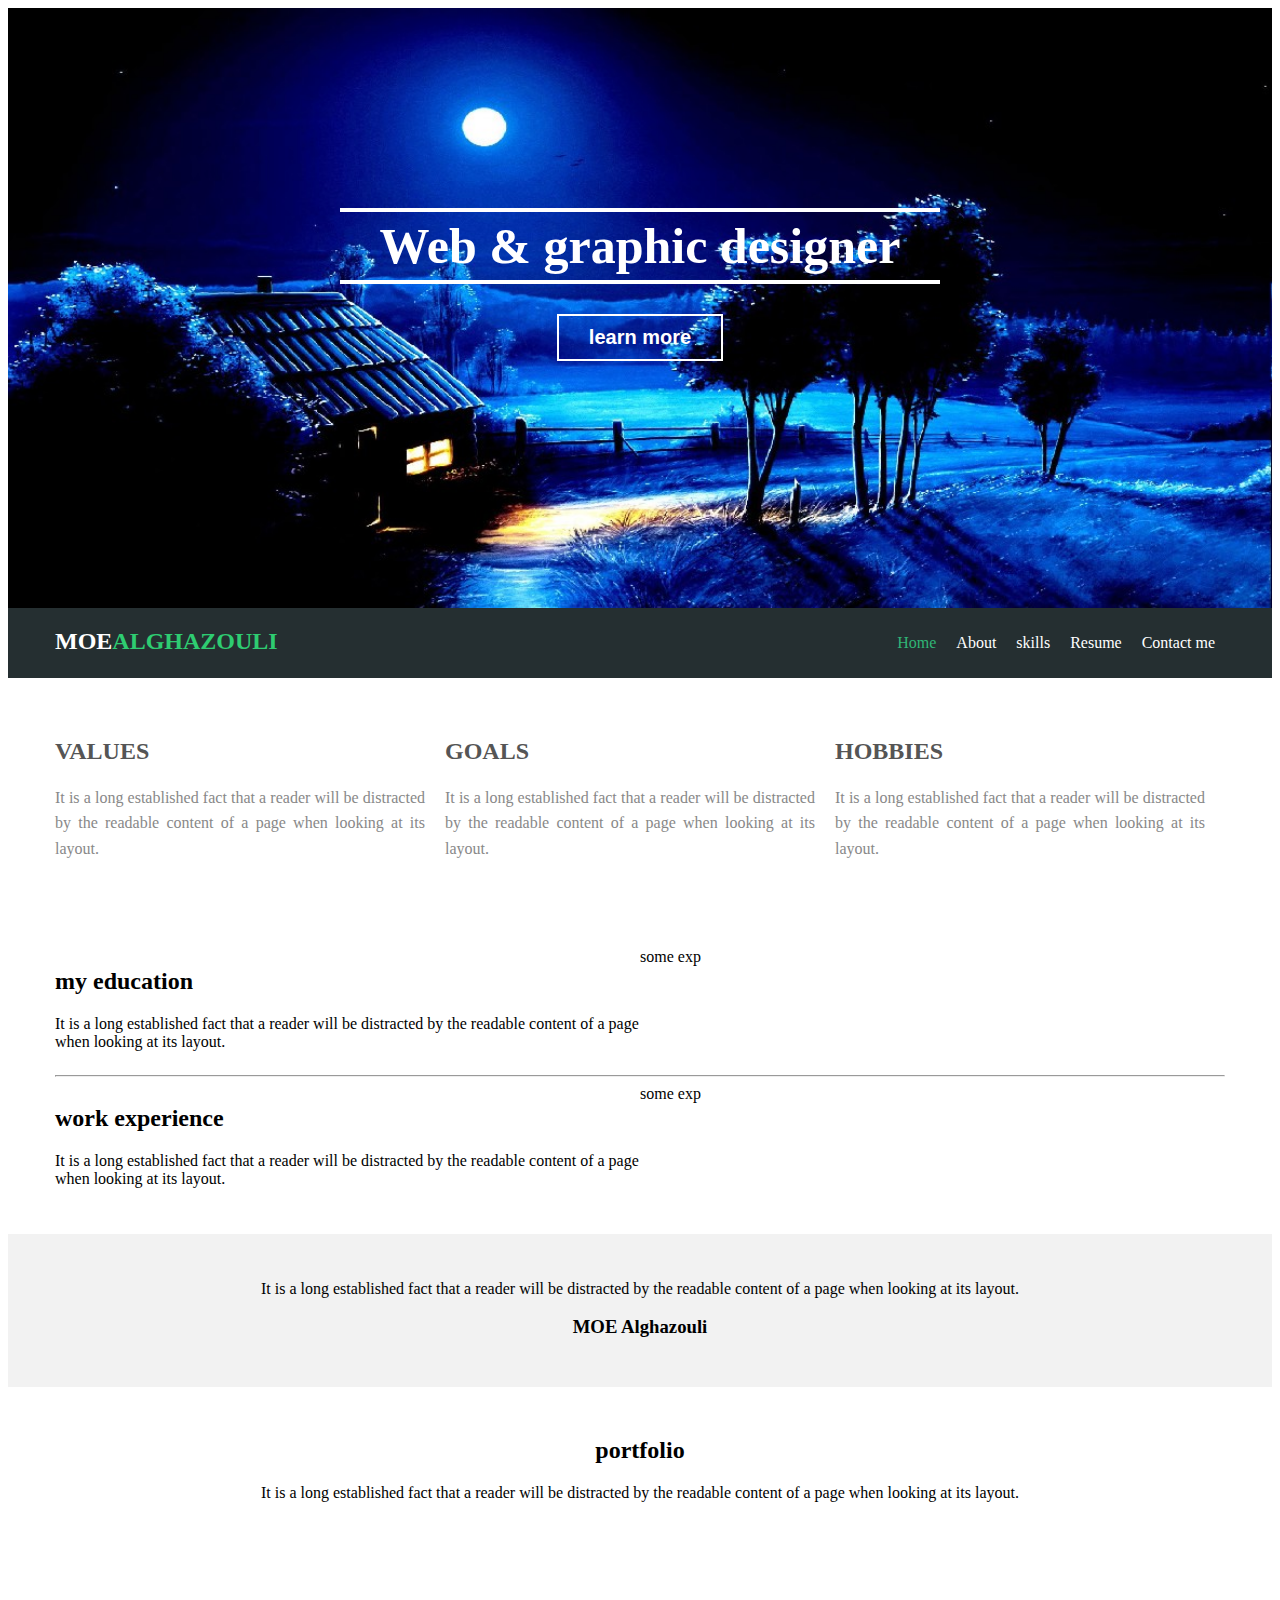
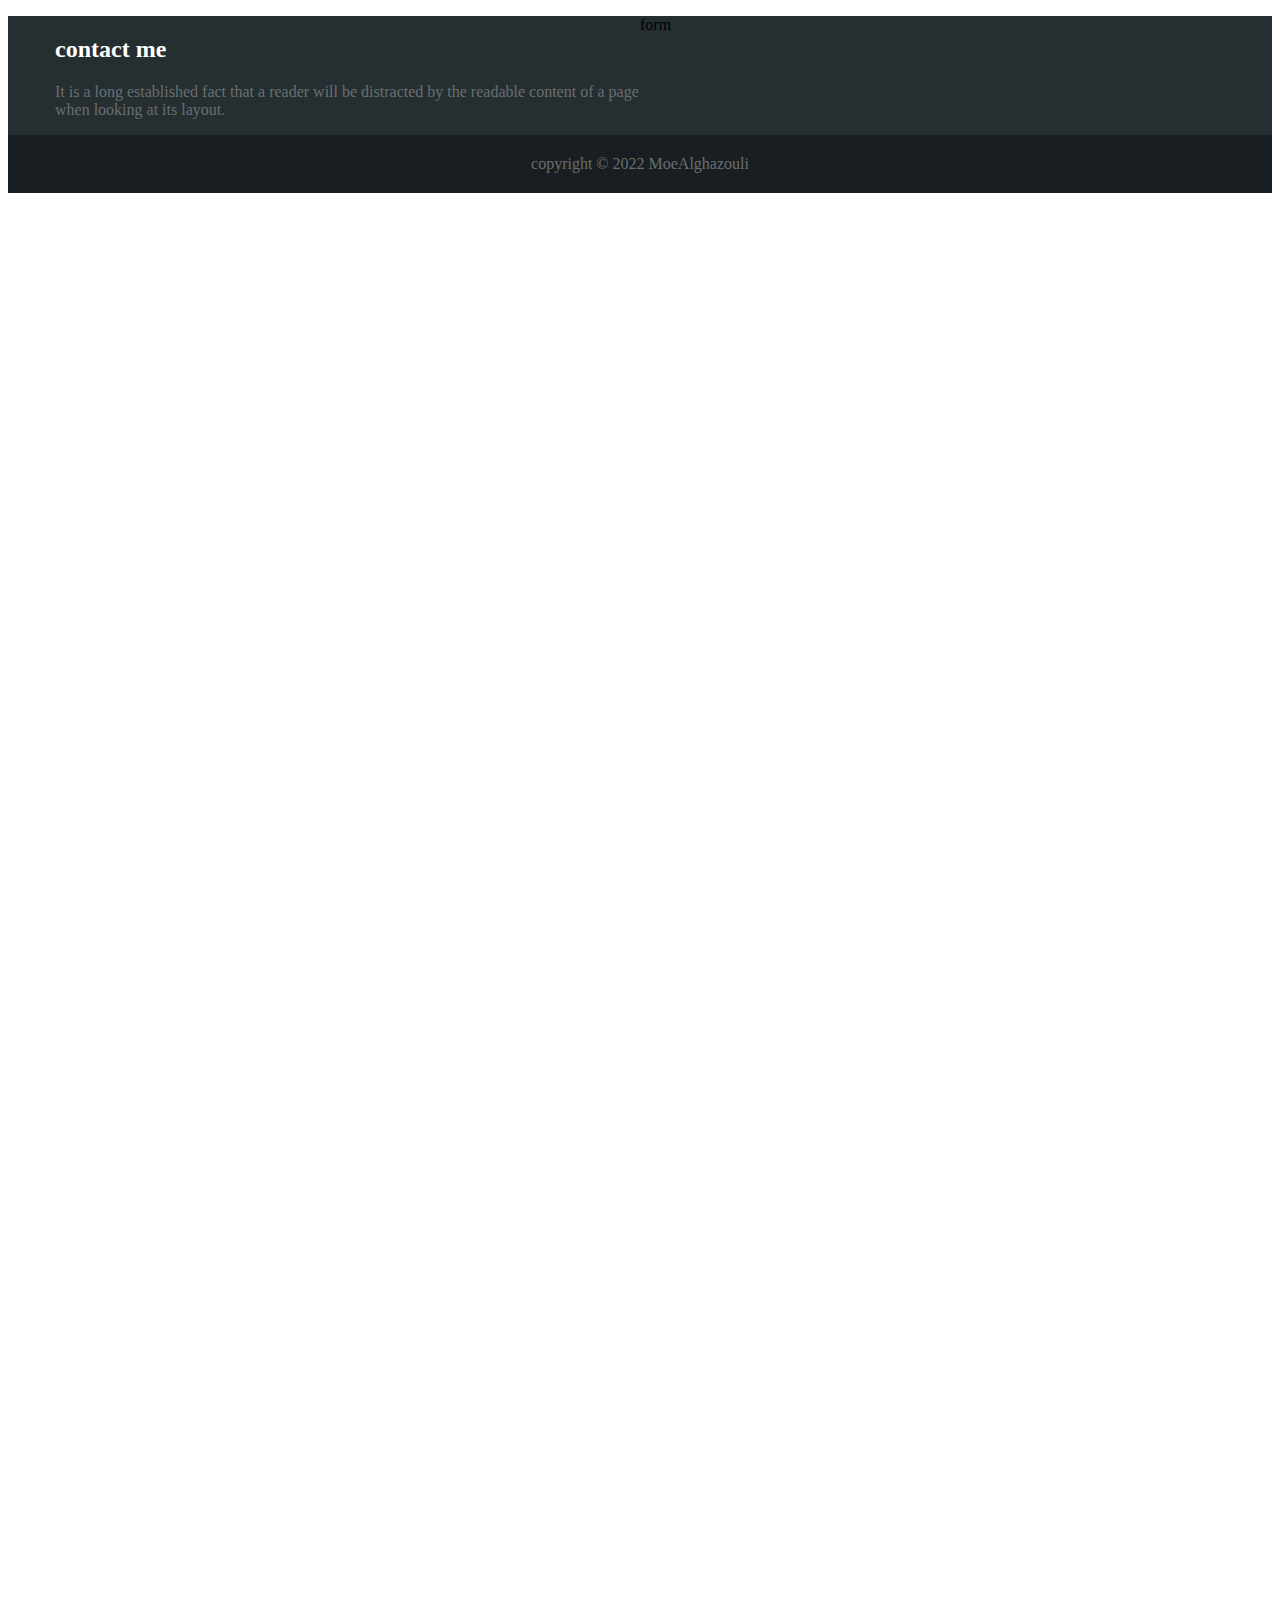
==== index.html @ fb8235fe "add skills and resume files" ====
<!DOCTYPE html>
<html lang="en">
<head>
    <meta charset="UTF-8">
    <meta http-equiv="X-UA-Compatible" content="IE=edge">
    <meta name="viewport" content="width=device-width, initial-scale=1.0">
    <link rel="stylesheet" href="templet1.css">
    <title>Document</title>

</head>
<body>
    <!-- start header -->
    <div class="header">
        <div class="slider">
            <div class="container">
                <div class="intro">
                    <h2>Web &amp; graphic designer</h2>
                    <button>learn more</button>
                </div>
            </div>
        </div>
        <div class="navbar">
        <div class="container">
            <h2>Moe<span>Alghazouli</span></h2>
            <ul>
                <li class="active"><a href="index.html">Home</a></li>
                <li><a href="aboutme.html">About</a></li>
                <li><a href="skills.html">skills</a></li>
                <li><a href="resume.html">Resume</a></li>
                <li><a href="#">Contact me</a></li>
            </ul>
        </div>
        </div>
    </div>
    <!-- end header -->


<!-- start features -->
    <div class="features">

        <div class="container">
            <div class="feat">
                <h2>Values</h2>
                <p>It is a long established fact that a reader will be distracted by the readable content of a page when looking at its layout.</p>
            </div>
            <div class="feat">
                <h2>Goals</h2>
                <p>It is a long established fact that a reader will be distracted by the readable content of a page when looking at its layout.</p>
            </div>
            <div class="feat">
                <h2>Hobbies</h2>
                <p>It is a long established fact that a reader will be distracted by the readable content of a page when looking at its layout.</p>
            </div>

        </div>
    </div>

<!-- end features -->


<!-- start about -->
<!-- <div class="about-me">
    <div class="container">
        <div class="image">
            <img src="12717700_751167928318815_3526811116925701279_n.jpg" alt="test">
        </div>
        <div class="info">
            <h2>About Me</h2>
            <p>It is a long established fact that a reader will be distracted by the readable content of a page when looking at its layout.</p>
            <div class="hobbies">
                <div>web design</div>
                <div>graphic design</div>
                <div>online marketing</div>
                <div>seo</div>

            </div>
        </div>
    </div>
</div> -->
<!-- end about -->


<!-- start my skills -->
<!-- <div class="my-skills">
    <div class="container">
        <div class="skills"> 
            <h2>My skills</h2>
            <p>It is a long established fact that a reader will be distracted by the readable content of a page when looking at its layout.</p>
            <button>contant me</button>
        </div>
        <div class="progress">
            some progress
        </div>

    </div>
</div> -->
<!-- end my skills -->


<!-- start resume -->
<!-- <div class="resume">
    <div class="container">
        <h2>Resume</h2>
        <p>It is a long established fact that a reader will be distracted by the readable content of a page when looking at its layout.</p>
        <button>Download resume</button>

    </div>
</div> -->
<!-- end resume -->


<!-- start my education -->
<div class="education">
    <div class="container">
        <div class="main">
            <h2>my education</h2>
            <p>It is a long established fact that a reader will be distracted by the readable content of a page when looking at its layout.</p>
        </div>
        <div class="exp">some exp</div>
        
        <div class="clearfix"></div>
        <hr>
        <div class="main">
            <h2>work experience</h2>
            <p>It is a long established fact that a reader will be distracted by the readable content of a page when looking at its layout.</p>
        </div>
        <div class="exp">some exp</div>
    </div>
    

</div>
<!-- end my education -->


<!-- start reviews -->
<div class="reviews">
    <div class="container">
        <p>It is a long established fact that a reader will be distracted by the readable content of a page when looking at its layout.</p>
        <h3>MOE Alghazouli</h3>
    </div>
</div>
<!-- end reviews -->


<!-- start portfolio -->
<div class="portfolio">
<div class="container">
    <h2>portfolio</h2>
    <p>It is a long established fact that a reader will be distracted by the readable content of a page when looking at its layout.</p>
    <div class="projects">
        <div><img src="https://via.placeholder.com/350/333" alt=""></div>
        <div><img src="https://via.placeholder.com/350/333" alt=""></div>
        <div><img src="https://via.placeholder.com/350/333" alt=""></div>
        <div><img src="https://via.placeholder.com/350/333" alt=""></div>
        <div><img src="https://via.placeholder.com/350/333" alt=""></div>
        <div><img src="https://via.placeholder.com/350/333" alt=""></div>
    </div>
</div>

</div>
<!-- end portfolio -->


<!-- start contact me -->
<div class="contact-me">
    <div class="container">
        <div class="info">
            <h2>contact me</h2>
            <p>It is a long established fact that a reader will be distracted by the readable content of a page when looking at its layout.</p>

        </div>
        <div class="form">
            form 
        </div>
    </div>
</div>
<!-- end contact me -->


<!-- start footer -->
    <div class="footer">
        <div class="container">
            copyright &copy; 2022 MoeAlghazouli
        </div>
    </div>

<!-- end footer -->




   
</body>
</html>
---- templet1.css ----
/* start main  */
body{
    
    height: 4000px;
}

.container{
    width: 1170px;
    margin: auto;
}
.clearfix{
    clear: both;
}
/* end main */

/* start header */
.header .slider{
    background-image: url("My project1.jpg");
    background-size: cover;
    height: 600px;
}
.header .slider .intro{
    
    height: 600px;
    text-align: center;
    color: #fff;
    padding-top: 200px;
}

.header .slider .intro h2{
    margin: 0 auto;
    font-size: 50px;
    width: 600px;
    border-top: 4px solid #fff;
    border-bottom: 4px solid #fff;
    padding: 5px 0;
}
.header .slider .intro button{
    background: none;
    margin-top: 30px;
    font-size: 20px;
    border: 2px solid #fff;
    color: #fff;
    font-weight: bold;
    padding: 10px 30px;
}
.header .navbar{
    background-color: #252f31;
    color: #fff;
    overflow: hidden;
}
.header .navbar h2{
    float: left;
    text-transform: uppercase;
}
.header .navbar h2 span{
    color: #2ecc71;
}
.header .navbar ul{
    list-style: none;
    padding-left: 0;
    float: right;
}
.header .navbar ul li{
    float: left;
    padding: 10px;
}

.header .navbar ul li a{
    color: #fff;
    text-decoration: none;
}
.header .navbar ul li.active a,
.header .navbar ul li a:hover{
    color: #30b576;
    
}
/* end header */


/* start features */
.features{
    overflow: hidden;
    padding-top: 40px;
    padding-bottom: 50px;
}
.features .feat{
    float: left;
    width: 33.33333%;
    height: 150px;
    
}
.features .feat h2{
    text-transform: uppercase;
    color: #555;
}
.features .feat p{
    line-height: 1.6;
    color: #888;
    text-align: justify;
    padding: 0 20px 0 0;
}
/* end features */


/* satrt about me */
.about-me{
    background-color: #f2f2f2;
    overflow: hidden;
}
.about-me .image{
    float: left;
    width: 40%;
}
.about-me .image img{
    width: 100%;
}
.about-me .info{
    float: left;
    width: 60%;
}
.about-me .info .hobbies{
    overflow: hidden;
    margin: 20px;
}
.about-me .info .hobbies > div{
    float: left;
    width: 50%;
    min-height: 100px;
}

/* end about me */


/* start my skills */
.my-skills{
    padding-top:30px ;
    padding-bottom: 30px;
    overflow: hidden;
}
.my-skills .skills,
.my-skills .progress{
    float: left;
    width: 50%;
}


/* end my skills */


/* start resume */
.resume{
    background-color: #f2f2f2;
    padding-top: 30px;
    padding-bottom: 30px;
    text-align: center;
}
/* end resume */


/* start my education */
.education{
    padding-top:30px ;
    padding-bottom: 30px;
    overflow: hidden;
}
.education .main,
.education .exp{
    float: left;
    width: 50%;
}
/* end my education */


/* start reviews */
.reviews{
    background-color: #f2f2f2;
    padding-top: 30px;
    padding-bottom: 30px;
    text-align: center;
}
/* end reviews */


/* start portfolio */
.portfolio{
    padding-top: 30px;
    padding-bottom: 30px;
    text-align: center;

}
.portfolio .projects{
    overflow: hidden;
    
}
.portfolio .projects > div{
    float: left;
    width: 33.333333%;
    margin-bottom: 10px;

}
.portfolio .projects > div img{
    width: 92%;
    margin: 10px;
}
/* end portfolio */


/* start contact me */
.contact-me{
    background-color: #252f31;
    overflow: hidden;
}
.contact-me h2{
    color: #fff;
}
.contact-me p{
    color: #6a6e71;
}
.contact-me .info,
.contact-me .form{
    width: 50%;
    float: left;
}
/* end contact me */


/* start footer */
.footer{
    background-color: #191e22;
    color: #6a6e71;
    padding: 20px 0;
    text-align: center;
}
/* end footer */
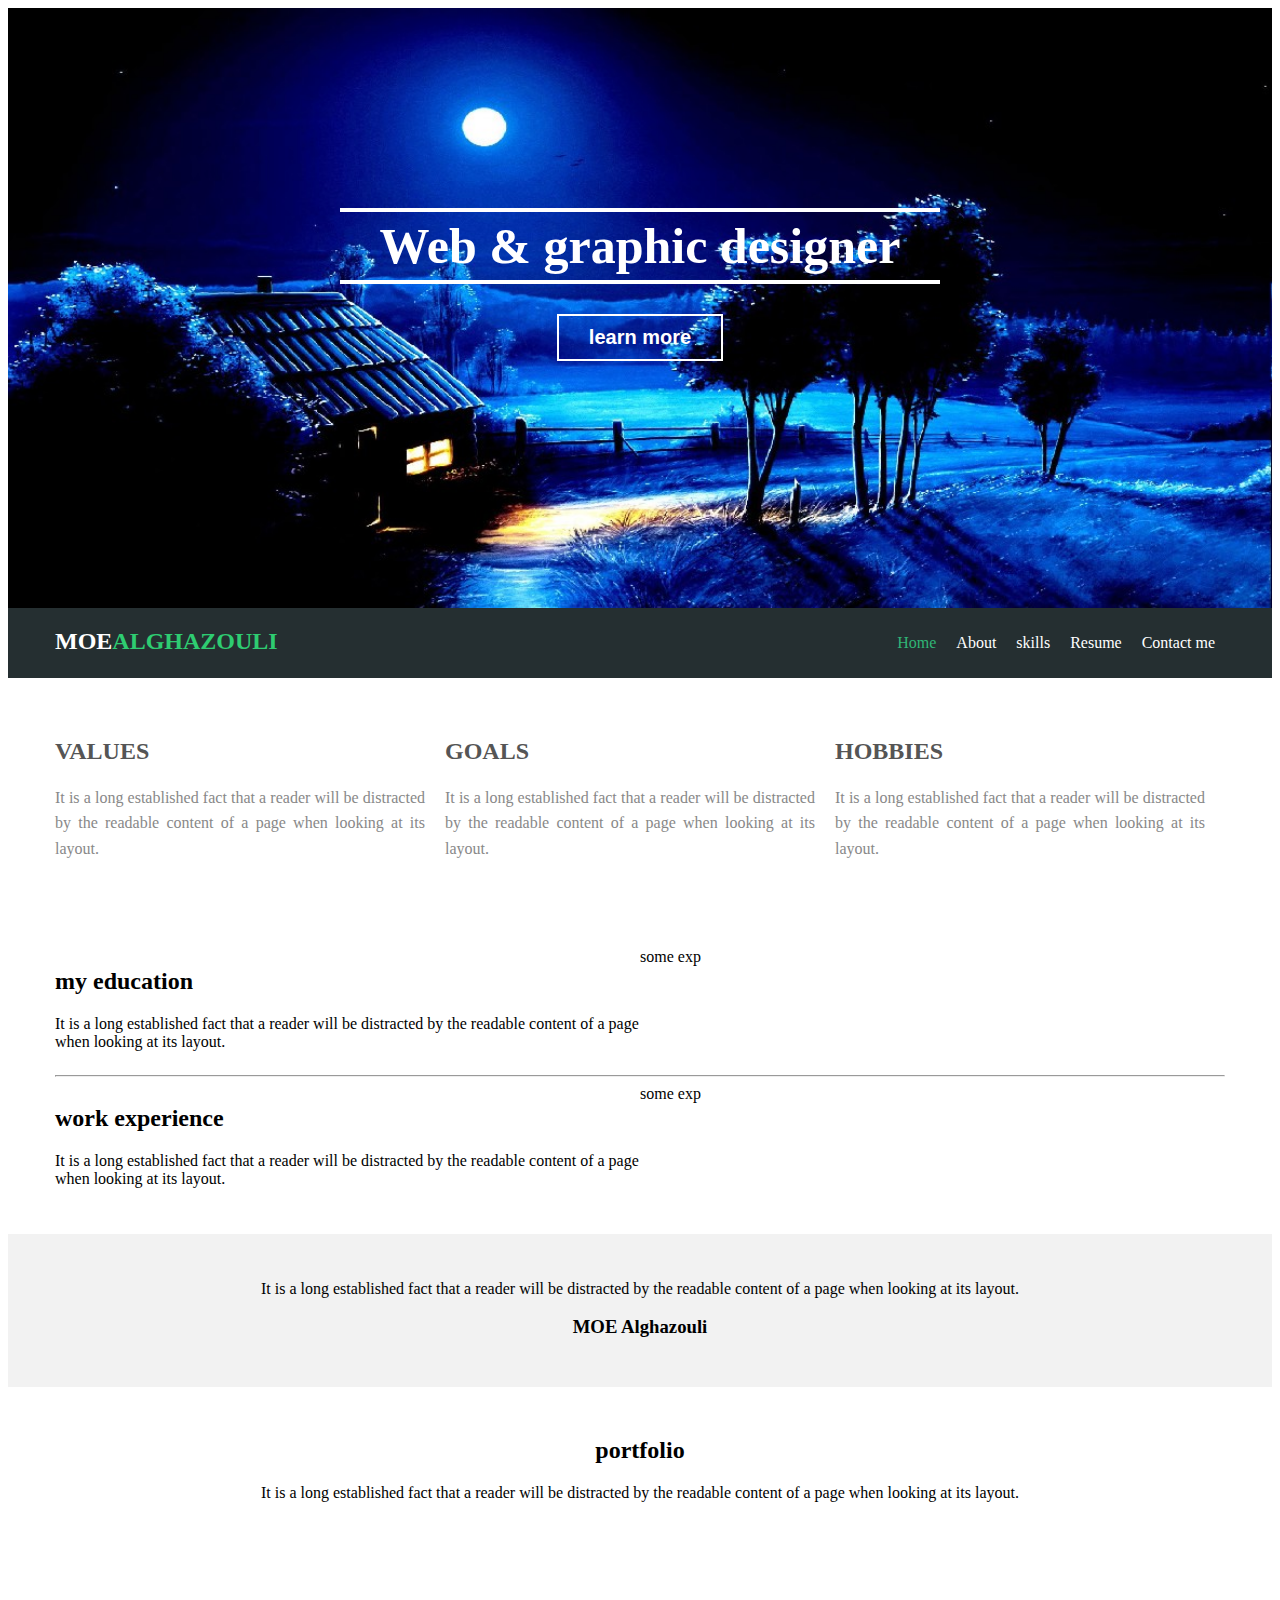
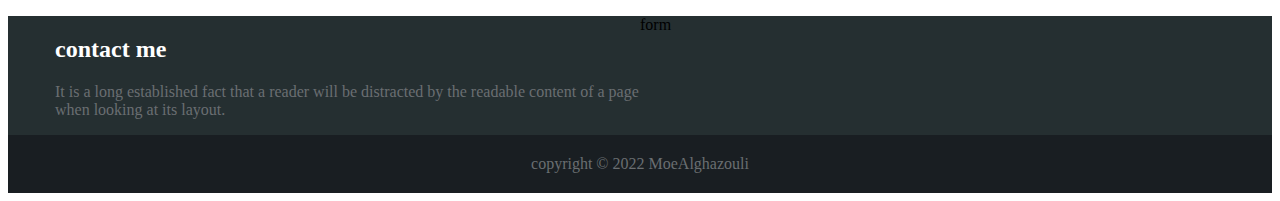
==== commit 2e3ebcd0: "add icons" ====
--- a/index.html
+++ b/index.html
@@ -23,11 +23,11 @@
         <div class="container">
             <h2>Moe<span>Alghazouli</span></h2>
             <ul>
-                <li class="active"><a href="index.html">Home</a></li>
-                <li><a href="aboutme.html">About</a></li>
-                <li><a href="skills.html">skills</a></li>
-                <li><a href="resume.html">Resume</a></li>
-                <li><a href="#">Contact me</a></li>
+                <li class="active"><a href="index.html" >Home</a></li>
+                <li><a href="aboutme.html" >About</a></li>
+                <li><a href="skills.html" >skills</a></li>
+                <li><a href="resume.html" >Resume</a></li>
+                <li><a href="#" >Contact me</a></li>
             </ul>
         </div>
         </div>
--- a/templet1.css
+++ b/templet1.css
@@ -1,7 +1,7 @@
 /* start main  */
 body{
     
-    height: 4000px;
+    height: auto;
 }
 
 .container{
@@ -119,16 +119,53 @@
     float: left;
     width: 60%;
 }
+.about-me .info h2{
+    margin: 40px 0 20px 40px;
+    color: #555;
+}
+.about-me .info > p{
+    margin: 0 0 10px 40px;
+    
+}
+.about-me .info > p:last-of-type{
+    margin: 30px 0 10px 40px; 
+    color: #777;
+}
+.about-me .info p{
+    
+    line-height: 1.6;
+    color: #777;
+}
 .about-me .info .hobbies{
     overflow: hidden;
-    margin: 20px;
-}
-.about-me .info .hobbies > div{
+    margin: 20px 0 0 40px;
+}
+.about-me .info .hobbies h3{
+    color: #555;
+    
+}
+.about-me .info .hobbies .content{
     float: left;
     width: 50%;
     min-height: 100px;
-}
-
+    overflow: hidden;
+}
+.about-me .info .hobbies .content h3{
+    color: #555;
+}
+.about-me .info .hobbies .content .icon{
+    float: left;
+    width: 12%;
+    margin-right: 5%;
+}
+.about-me .info .hobbies .content .icon img{
+    max-width: 100%;
+    margin: 20px 10px 0 0;
+}
+.about-me .info .hobbies .content .text{
+    float: left;
+    width: 83%;
+}
 /* end about me */
 
 
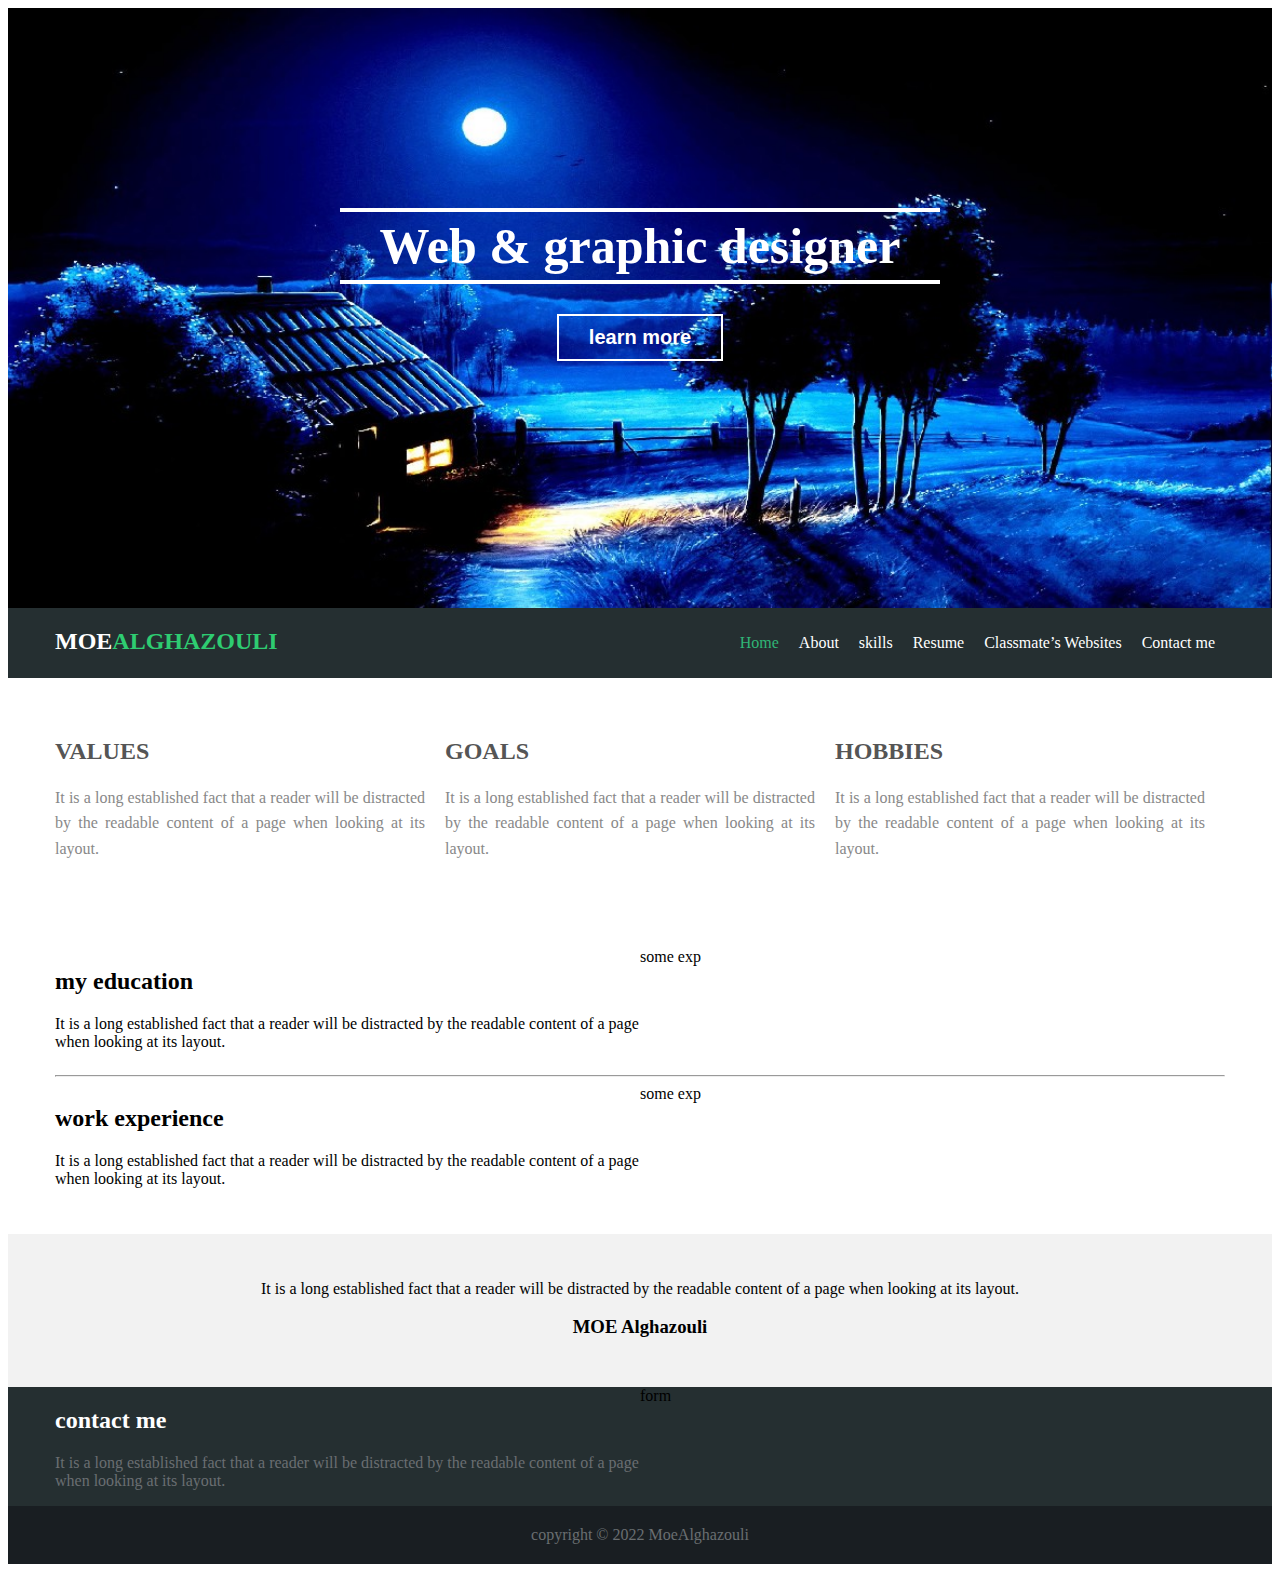
==== commit 3855e12d: "add links page" ====
--- a/index.html
+++ b/index.html
@@ -27,6 +27,7 @@
                 <li><a href="aboutme.html" >About</a></li>
                 <li><a href="skills.html" >skills</a></li>
                 <li><a href="resume.html" >Resume</a></li>
+                <li><a href="links.html">Classmate’s Websites</a></li>
                 <li><a href="#" >Contact me</a></li>
             </ul>
         </div>
@@ -143,7 +144,7 @@
 
 
 <!-- start portfolio -->
-<div class="portfolio">
+<!-- <div class="portfolio">
 <div class="container">
     <h2>portfolio</h2>
     <p>It is a long established fact that a reader will be distracted by the readable content of a page when looking at its layout.</p>
@@ -157,7 +158,7 @@
     </div>
 </div>
 
-</div>
+</div> -->
 <!-- end portfolio -->
 
 
--- a/templet1.css
+++ b/templet1.css
@@ -220,23 +220,34 @@
 
 
 /* start portfolio */
-.portfolio{
+.links{
     padding-top: 30px;
     padding-bottom: 30px;
     text-align: center;
 
 }
-.portfolio .projects{
-    overflow: hidden;
-    
-}
-.portfolio .projects > div{
+.links h2{
+    color: #777;
+}
+.links p{
+    line-height: 1.7;
+    color: #666;
+}
+.links .projects{
+    overflow: hidden;
+    
+}
+.links .projects p{
+    font-size: 20px;
+    color: #999;
+}
+.links .projects > div{
     float: left;
     width: 33.333333%;
     margin-bottom: 10px;
 
 }
-.portfolio .projects > div img{
+.links .projects > div img{
     width: 92%;
     margin: 10px;
 }
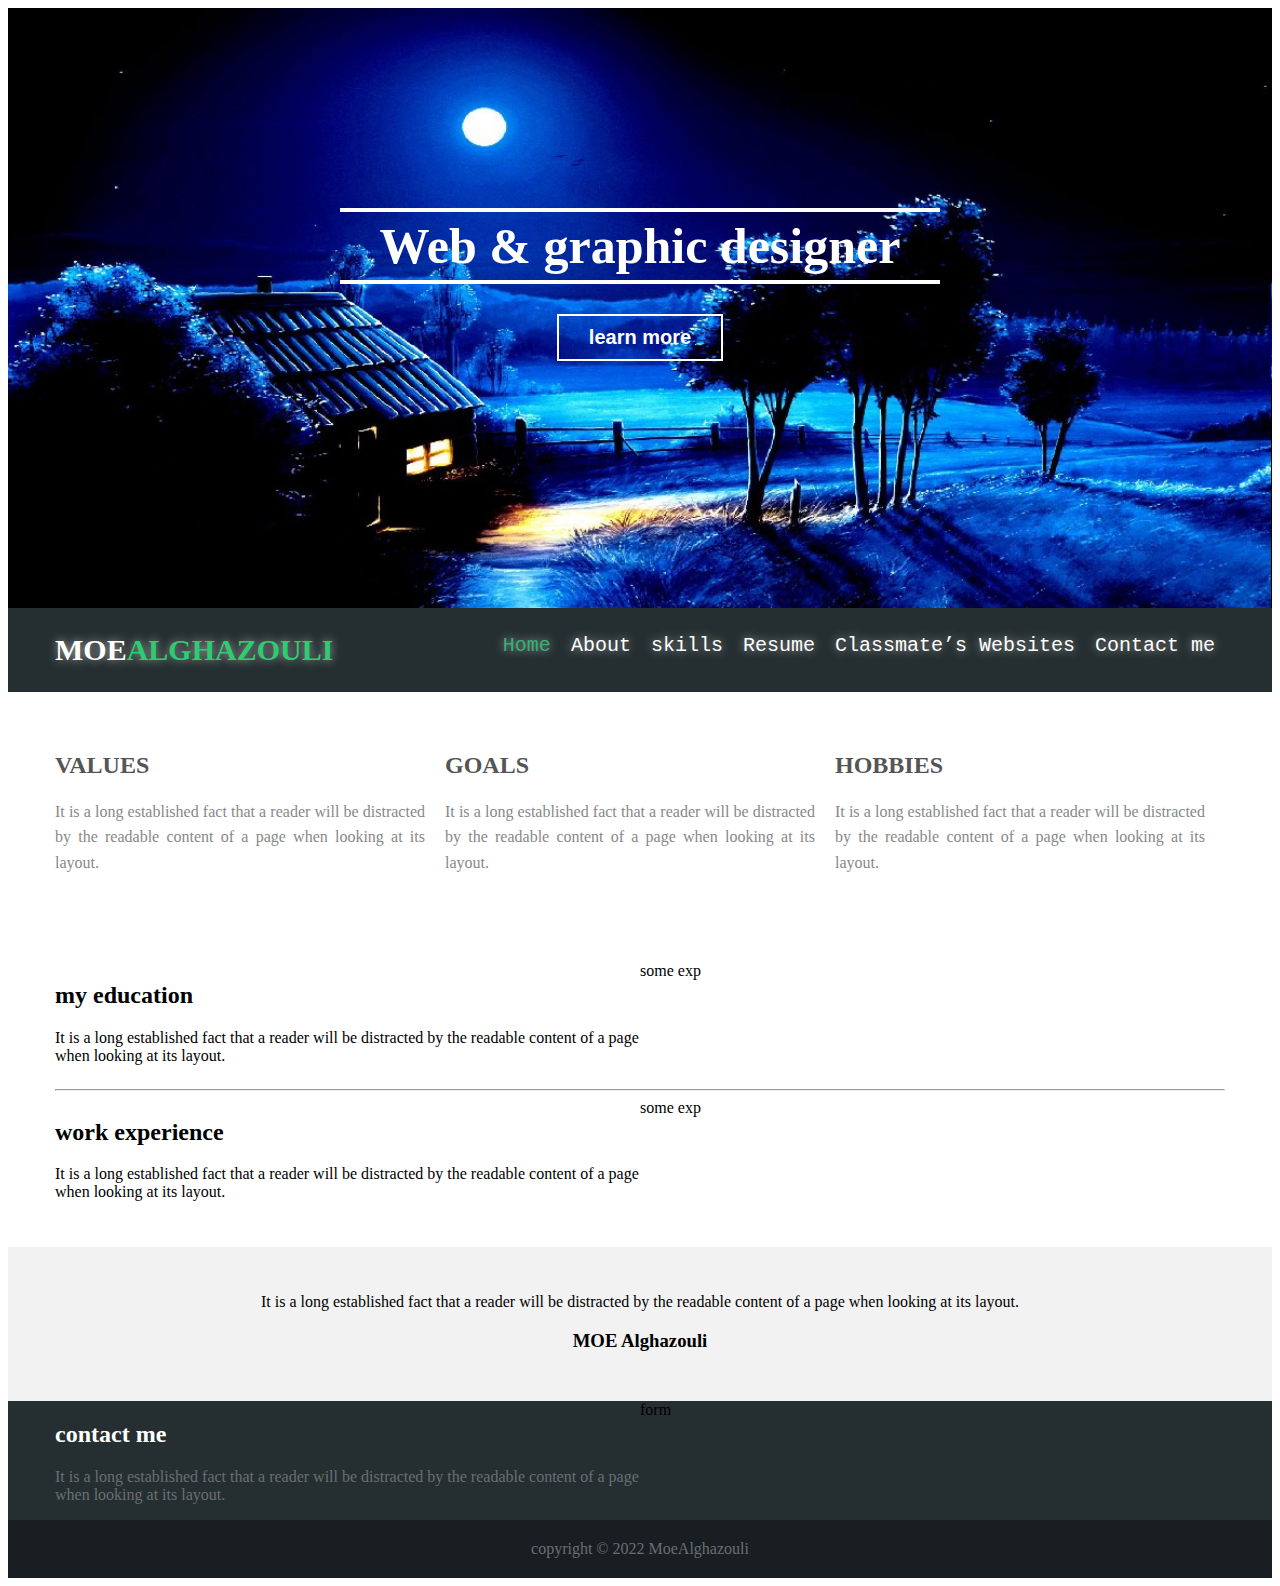
==== commit 27cdf265: "add active class" ====
--- a/index.html
+++ b/index.html
@@ -4,6 +4,7 @@
     <meta charset="UTF-8">
     <meta http-equiv="X-UA-Compatible" content="IE=edge">
     <meta name="viewport" content="width=device-width, initial-scale=1.0">
+    <link rel="stylesheet" href="https://fonts.googleapis.com/css?family=Tangerine">
     <link rel="stylesheet" href="templet1.css">
     <title>Document</title>
 
@@ -189,7 +190,7 @@
 
 
 
-
+<script src="templet1.js"></script>
    
 </body>
 </html>
--- a/templet1.css
+++ b/templet1.css
@@ -52,6 +52,9 @@
 .header .navbar h2{
     float: left;
     text-transform: uppercase;
+    
+    font-size: 30px;
+    text-shadow: 0 0 10px #aaa;
 }
 .header .navbar h2 span{
     color: #2ecc71;
@@ -69,6 +72,9 @@
 .header .navbar ul li a{
     color: #fff;
     text-decoration: none;
+    font-family: monospace;
+    font-size: 20px;
+    text-shadow: 0 0 10px #aaa;
 }
 .header .navbar ul li.active a,
 .header .navbar ul li a:hover{
@@ -279,5 +285,6 @@
     color: #6a6e71;
     padding: 20px 0;
     text-align: center;
+    
 }
 /* end footer */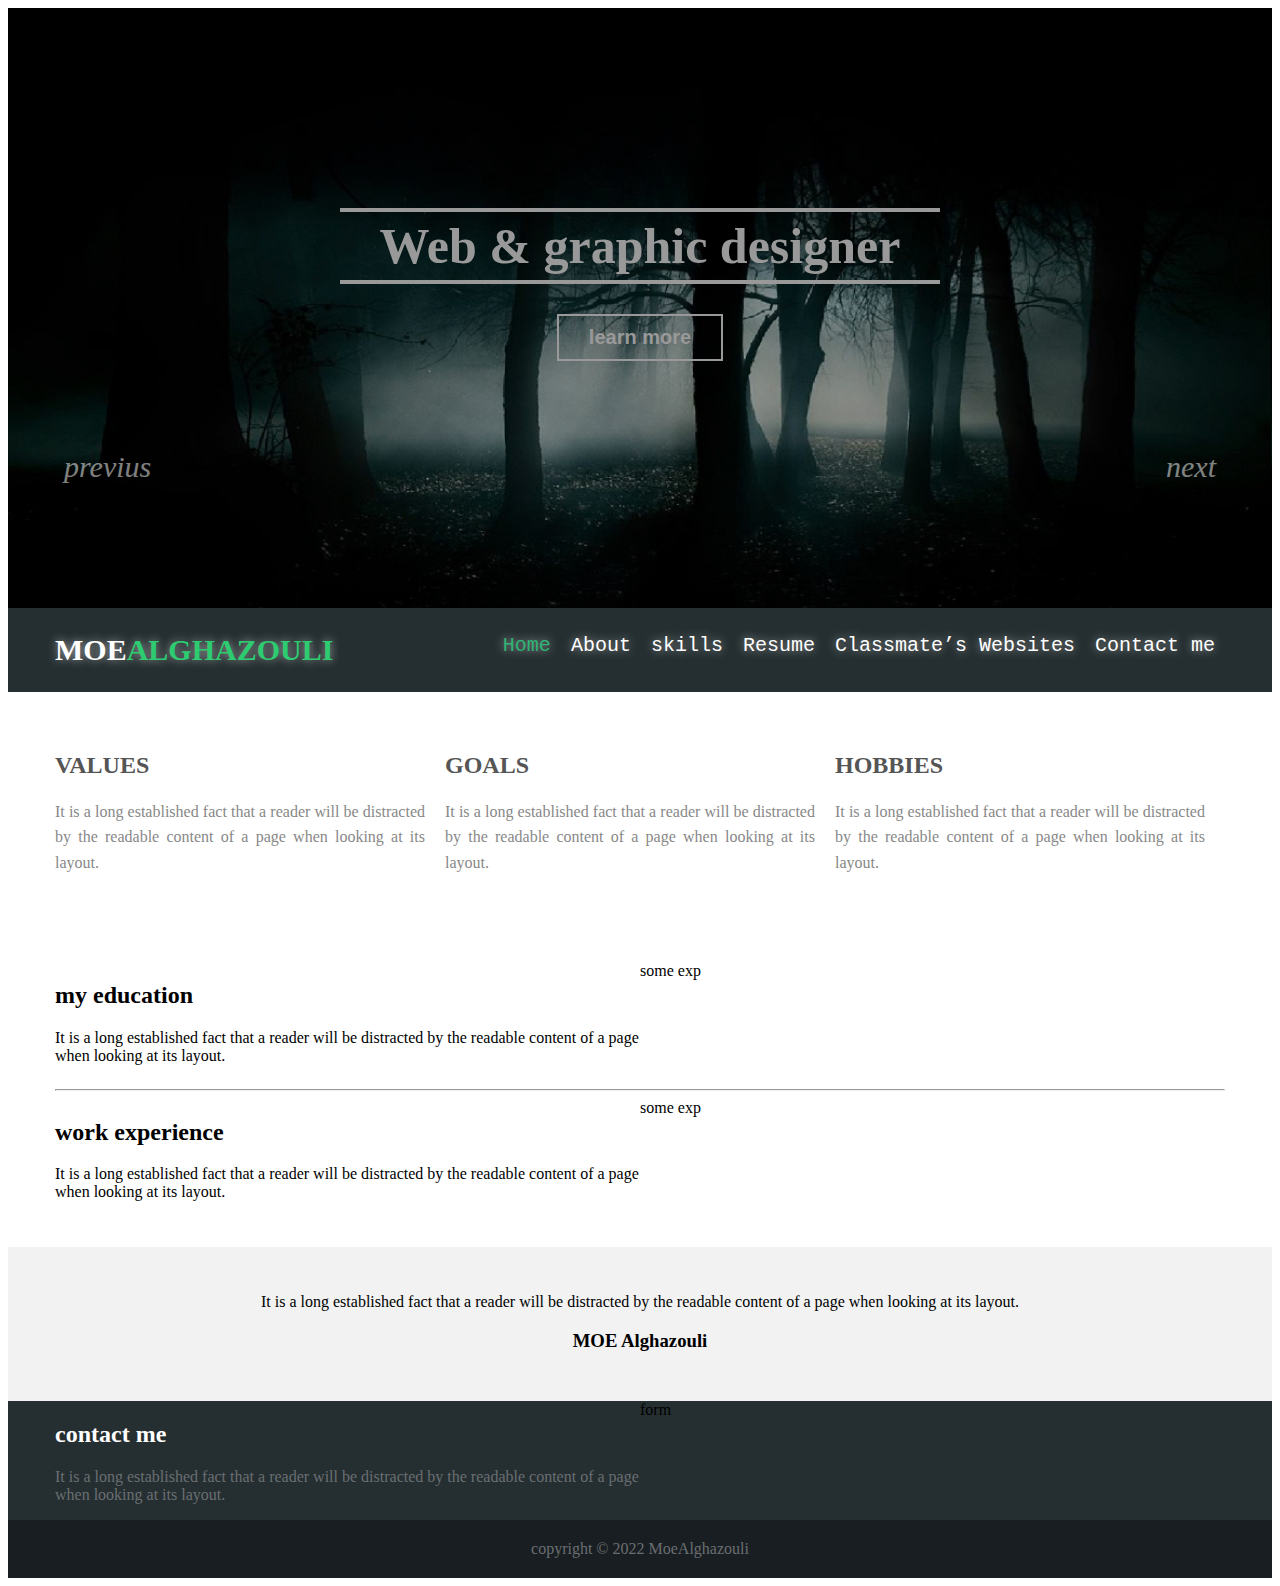
==== commit 058a6be6: "add js to the slider" ====
--- a/index.html
+++ b/index.html
@@ -4,7 +4,8 @@
     <meta charset="UTF-8">
     <meta http-equiv="X-UA-Compatible" content="IE=edge">
     <meta name="viewport" content="width=device-width, initial-scale=1.0">
-    <link rel="stylesheet" href="https://fonts.googleapis.com/css?family=Tangerine">
+    <link rel="stylesheet" href="https://use.fontawesome.com/releases/v5.15.4/css/all.css" integrity="sha384-DyZ88mC6Up2uqS4h/KRgHuoeGwBcD4Ng9SiP4dIRy0EXTlnuz47vAwmeGwVChigm" crossorigin="anonymous"/>
+
     <link rel="stylesheet" href="templet1.css">
     <title>Document</title>
 
@@ -12,7 +13,10 @@
 <body>
     <!-- start header -->
     <div class="header">
-        <div class="slider">
+        
+        <div class="slider" id="slider">
+            <i id="prevBtn">previus</i>
+            <i id="nextBtn">next</i>
             <div class="container">
                 <div class="intro">
                     <h2>Web &amp; graphic designer</h2>
--- a/templet1.css
+++ b/templet1.css
@@ -15,15 +15,35 @@
 
 /* start header */
 .header .slider{
-    background-image: url("My project1.jpg");
+    background-image: url("My project3.jpg");
     background-size: cover;
     height: 600px;
 }
+#prevBtn {
+    position: absolute;
+    top: 50%;
+    color: white;
+    z-index: 10;
+    left: 5%;
+    font-size: 30px;
+    cursor: pointer;
+    opacity: 0.5;
+}
+#nextBtn {
+    position: absolute;
+    top: 50%;
+    color: white;
+    z-index: 10;
+    right: 5%;
+    font-size: 30px;
+    cursor: pointer;
+    opacity: 0.5;
+}
 .header .slider .intro{
     
     height: 600px;
     text-align: center;
-    color: #fff;
+    color: #999;
     padding-top: 200px;
 }
 
@@ -31,16 +51,16 @@
     margin: 0 auto;
     font-size: 50px;
     width: 600px;
-    border-top: 4px solid #fff;
-    border-bottom: 4px solid #fff;
+    border-top: 4px solid #999;
+    border-bottom: 4px solid #999;
     padding: 5px 0;
 }
 .header .slider .intro button{
     background: none;
     margin-top: 30px;
     font-size: 20px;
-    border: 2px solid #fff;
-    color: #fff;
+    border: 2px solid #999;
+    color: #999;
     font-weight: bold;
     padding: 10px 30px;
 }
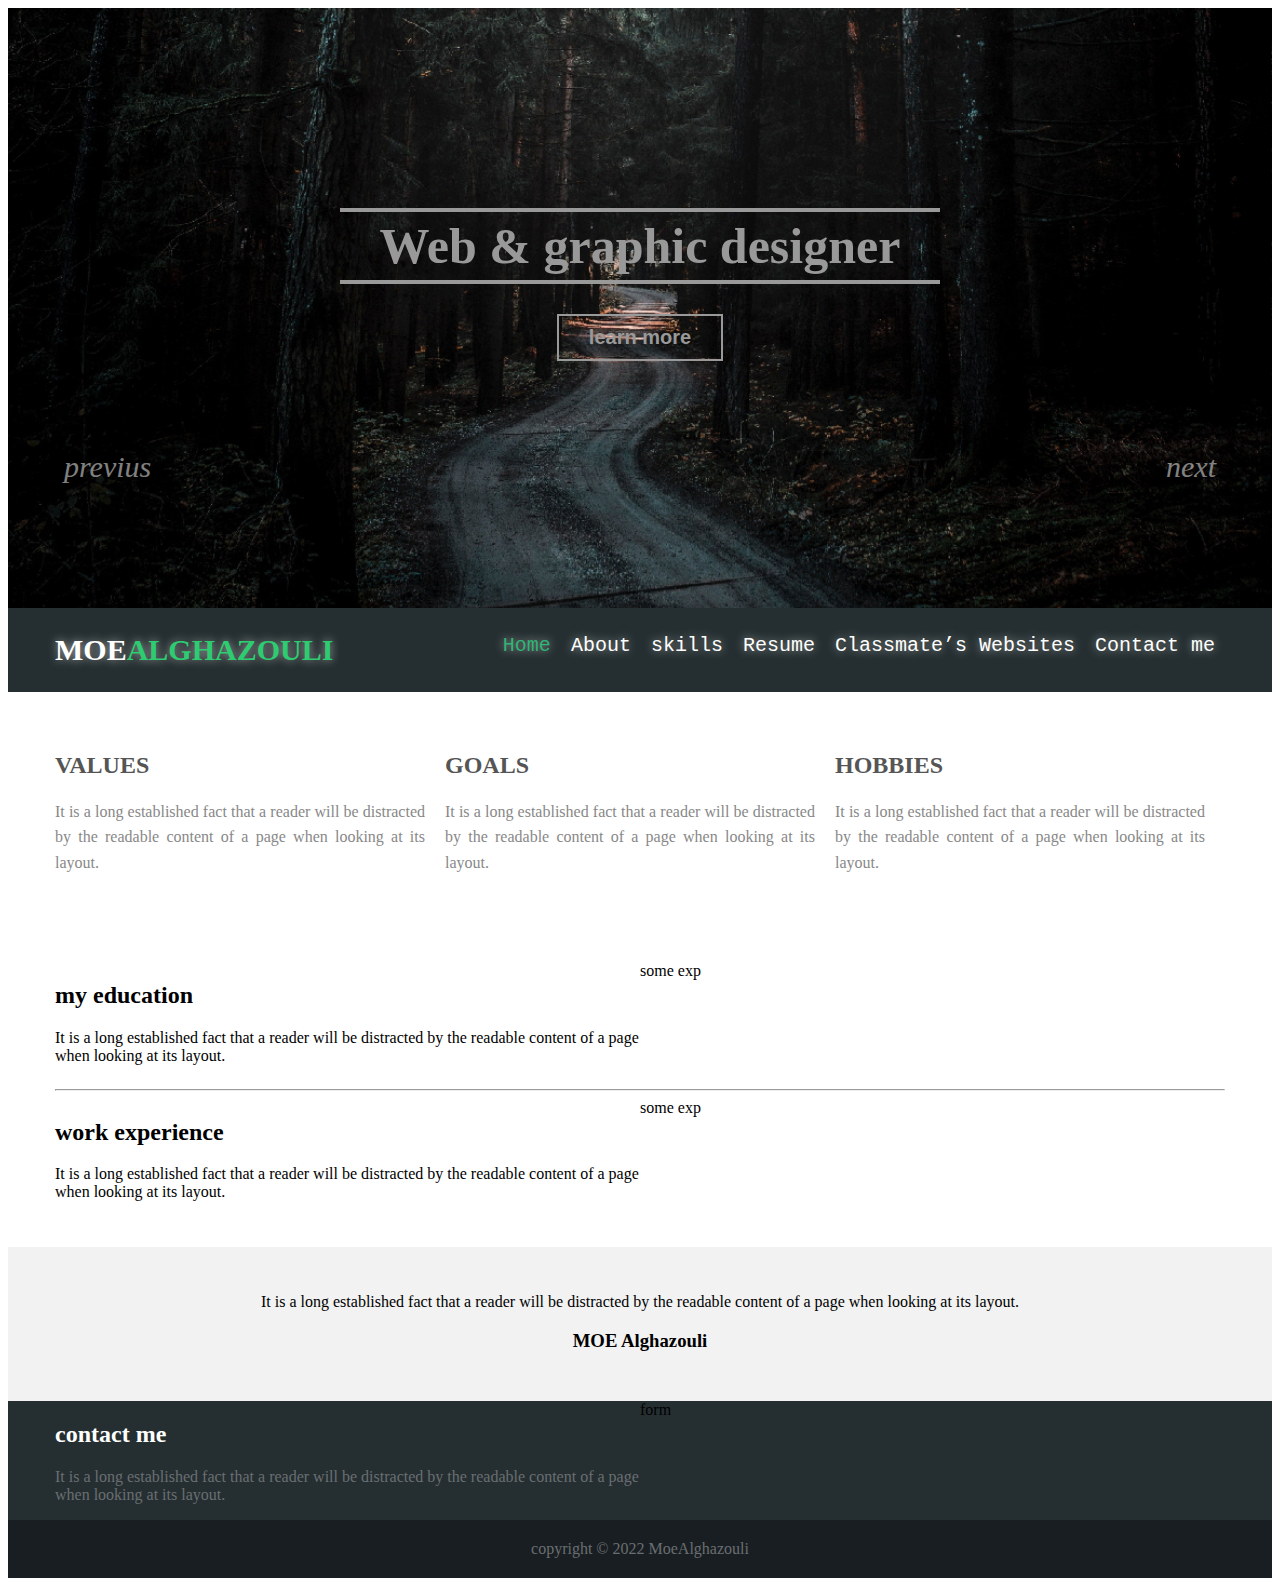
==== commit 06a23e3e: "make a js slider" ====
--- a/index.html
+++ b/index.html
@@ -20,7 +20,7 @@
             <div class="container">
                 <div class="intro">
                     <h2>Web &amp; graphic designer</h2>
-                    <button>learn more</button>
+                    <button id="learn-more-btn">learn more</button>
                 </div>
             </div>
         </div>
--- a/templet1.css
+++ b/templet1.css
@@ -15,7 +15,7 @@
 
 /* start header */
 .header .slider{
-    background-image: url("My project3.jpg");
+    background-image: url("My project2.jpg");
     background-size: cover;
     height: 600px;
 }
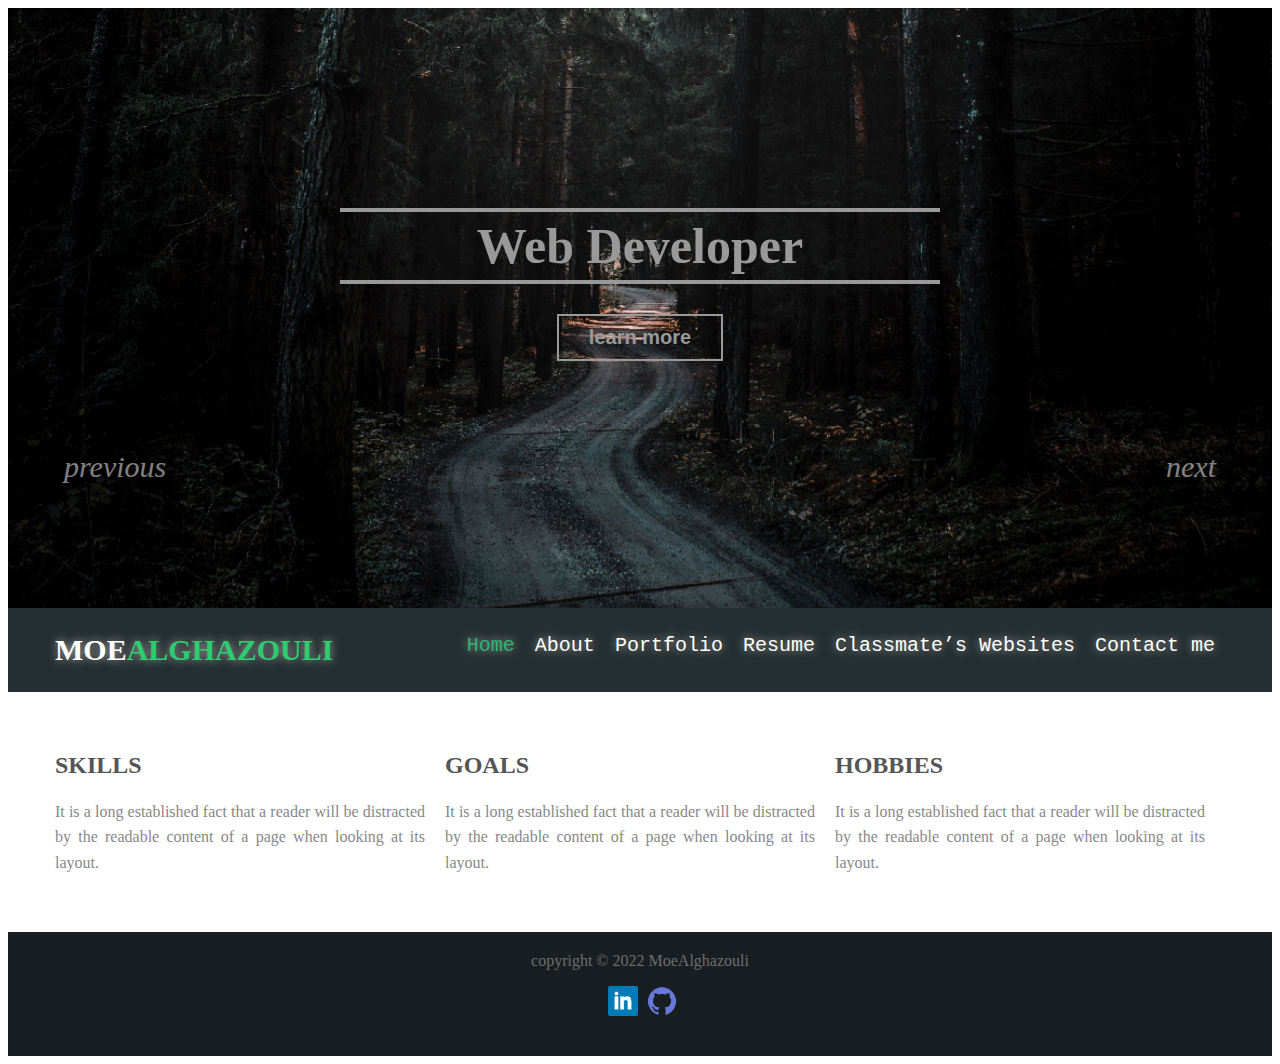
==== commit c89bad5e: "add icons to the footer and build a contact me page" ====
--- a/index.html
+++ b/index.html
@@ -15,11 +15,11 @@
     <div class="header">
         
         <div class="slider" id="slider">
-            <i id="prevBtn">previus</i>
+            <i id="prevBtn">previous</i>
             <i id="nextBtn">next</i>
             <div class="container">
                 <div class="intro">
-                    <h2>Web &amp; graphic designer</h2>
+                    <h2>Web Developer</h2>
                     <button id="learn-more-btn">learn more</button>
                 </div>
             </div>
@@ -30,10 +30,10 @@
             <ul>
                 <li class="active"><a href="index.html" >Home</a></li>
                 <li><a href="aboutme.html" >About</a></li>
-                <li><a href="skills.html" >skills</a></li>
+                <li><a href="skills.html" >Portfolio</a></li>
                 <li><a href="resume.html" >Resume</a></li>
                 <li><a href="links.html">Classmate’s Websites</a></li>
-                <li><a href="#" >Contact me</a></li>
+                <li><a href="contactme.html" >Contact me</a></li>
             </ul>
         </div>
         </div>
@@ -46,7 +46,7 @@
 
         <div class="container">
             <div class="feat">
-                <h2>Values</h2>
+                <h2>Skills</h2>
                 <p>It is a long established fact that a reader will be distracted by the readable content of a page when looking at its layout.</p>
             </div>
             <div class="feat">
@@ -116,7 +116,7 @@
 
 
 <!-- start my education -->
-<div class="education">
+<!-- <div class="education">
     <div class="container">
         <div class="main">
             <h2>my education</h2>
@@ -134,17 +134,17 @@
     </div>
     
 
-</div>
+</div> -->
 <!-- end my education -->
 
 
 <!-- start reviews -->
-<div class="reviews">
+<!-- <div class="reviews">
     <div class="container">
         <p>It is a long established fact that a reader will be distracted by the readable content of a page when looking at its layout.</p>
         <h3>MOE Alghazouli</h3>
     </div>
-</div>
+</div> -->
 <!-- end reviews -->
 
 
@@ -168,7 +168,7 @@
 
 
 <!-- start contact me -->
-<div class="contact-me">
+<!-- <div class="contact-me">
     <div class="container">
         <div class="info">
             <h2>contact me</h2>
@@ -179,14 +179,19 @@
             form 
         </div>
     </div>
-</div>
+</div> -->
 <!-- end contact me -->
 
 
 <!-- start footer -->
     <div class="footer">
         <div class="container">
-            copyright &copy; 2022 MoeAlghazouli
+           <span>copyright &copy; 2022 MoeAlghazouli</span> 
+           <ul>
+               <li><a href="https://www.linkedin.com/in/moe-alghazzouli-710578157/" target="_blank"><img src="linkedin Icon.png" ></a></li>
+               <li><a href="https://github.com/mhdAlghazouli" target="_blank"><img src="github Icon.png" ></a></li>
+               
+           </ul>
         </div>
     </div>
 
--- a/templet1.css
+++ b/templet1.css
@@ -109,6 +109,7 @@
     overflow: hidden;
     padding-top: 40px;
     padding-bottom: 50px;
+    
 }
 .features .feat{
     float: left;
@@ -196,7 +197,7 @@
 
 
 /* start my skills */
-.my-skills{
+/* .my-skills{
     padding-top:30px ;
     padding-bottom: 30px;
     overflow: hidden;
@@ -205,7 +206,7 @@
 .my-skills .progress{
     float: left;
     width: 50%;
-}
+} */
 
 
 /* end my skills */
@@ -245,7 +246,7 @@
 /* end reviews */
 
 
-/* start portfolio */
+/* start links */
 .links{
     padding-top: 30px;
     padding-bottom: 30px;
@@ -277,6 +278,40 @@
     width: 92%;
     margin: 10px;
 }
+/* end links */
+
+/* start portfolio */
+.portfolio{
+    padding-top: 30px;
+    padding-bottom: 30px;
+    text-align: center;
+
+}
+.portfolio h2{
+    color: #777;
+}
+.portfolio p{
+    line-height: 1.7;
+    color: #666;
+}
+.portfolio .projects{
+    overflow: hidden;
+    
+}
+.portfolio .projects p{
+    font-size: 20px;
+    color: #999;
+}
+.portfolio .projects > div{
+    float: left;
+    width: 33.333333%;
+    margin-bottom: 10px;
+
+}
+.portfolio .projects > div img{
+    width: 92%;
+    margin: 10px;
+}
 /* end portfolio */
 
 
@@ -284,17 +319,58 @@
 .contact-me{
     background-color: #252f31;
     overflow: hidden;
+    padding-top: 50px;
+    padding-bottom: 70px;
+}
+.contact-me .info{
+    width: 50%;
+    margin-right: 5%;
+    float: left;
 }
 .contact-me h2{
     color: #fff;
+    margin-left: 40px;
+    
 }
 .contact-me p{
     color: #6a6e71;
-}
-.contact-me .info,
+    margin-left: 40px;
+    line-height: 1.7;
+}
+.contact-me p strong{
+    color: #d1d6da;
+}
 .contact-me .form{
-    width: 50%;
-    float: left;
+    width: 45%;
+    float: left;
+}
+.contact-me .form label{
+    display: block;
+    color: #d1d6da;
+    margin: 10px 0;
+}
+.contact-me .form input[type="text"]{
+    background-color: #4b5557;
+    color: #fff;
+    padding: 10px;
+    width: 80%;
+    margin-bottom: 10px;
+}
+.contact-me .form textarea{
+    background-color: #4b5557;
+    color: #fff;
+    padding: 10px;
+    width: 80%;
+    margin-bottom: 10px;
+    height: 300px;
+}
+.contact-me .form input[type = "submit"]{
+    background-color: #191e22;
+    color: #fff;
+    padding: 10px 20px;
+    border: 0;
+    margin-top: 10px;
+    
 }
 /* end contact me */
 
@@ -305,6 +381,20 @@
     color: #6a6e71;
     padding: 20px 0;
     text-align: center;
-    
+    overflow: hidden;
+    
+}
+
+.footer ul {
+    list-style: none;
+    padding-left: 0;
+   
+}
+.footer ul li {
+    display: inline-block;
+}
+.footer ul li img{
+    width: 30px;
+    margin-left: 5px;
 }
 /* end footer */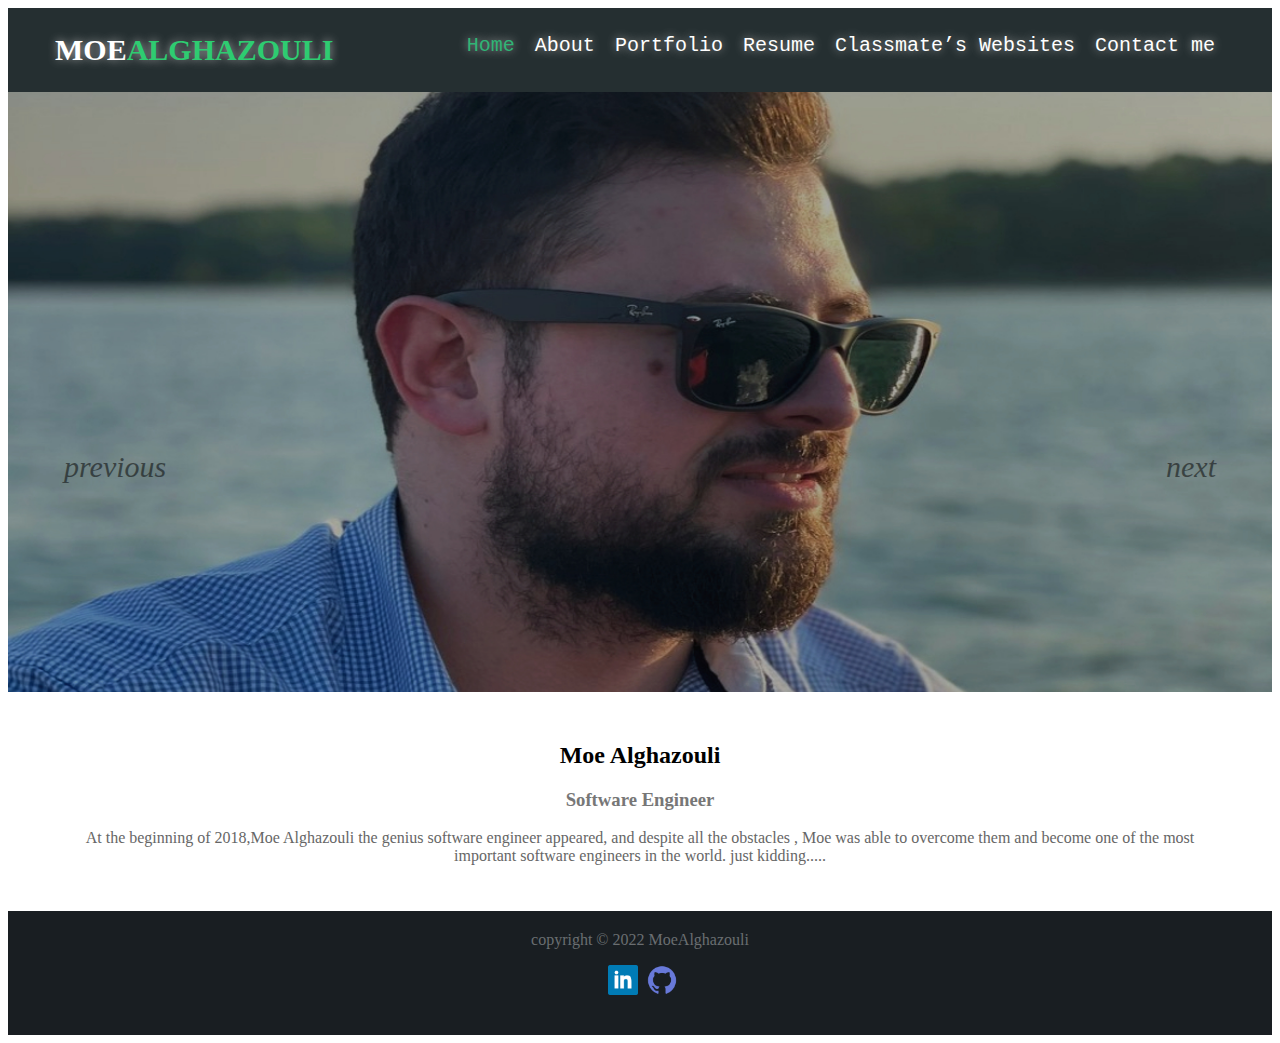
==== commit bd701203: "add my pics to the slider" ====
--- a/index.html
+++ b/index.html
@@ -14,35 +14,35 @@
     <!-- start header -->
     <div class="header">
         
+        <div class="navbar">
+            <div class="container">
+                <h2>Moe<span>Alghazouli</span></h2>
+                <ul>
+                    <li class="active"><a href="index.html" >Home</a></li>
+                    <li><a href="aboutme.html" >About</a></li>
+                    <li><a href="skills.html" >Portfolio</a></li>
+                    <li><a href="resume.html" >Resume</a></li>
+                    <li><a href="links.html">Classmate’s Websites</a></li>
+                    <li><a href="contactme.html" >Contact me</a></li>
+                </ul>
+            </div>
+        </div>
         <div class="slider" id="slider">
             <i id="prevBtn">previous</i>
             <i id="nextBtn">next</i>
-            <div class="container">
+            <!-- <div class="container">
                 <div class="intro">
                     <h2>Web Developer</h2>
                     <button id="learn-more-btn">learn more</button>
                 </div>
-            </div>
-        </div>
-        <div class="navbar">
-        <div class="container">
-            <h2>Moe<span>Alghazouli</span></h2>
-            <ul>
-                <li class="active"><a href="index.html" >Home</a></li>
-                <li><a href="aboutme.html" >About</a></li>
-                <li><a href="skills.html" >Portfolio</a></li>
-                <li><a href="resume.html" >Resume</a></li>
-                <li><a href="links.html">Classmate’s Websites</a></li>
-                <li><a href="contactme.html" >Contact me</a></li>
-            </ul>
-        </div>
+            </div> -->
         </div>
     </div>
     <!-- end header -->
 
 
 <!-- start features -->
-    <div class="features">
+    <!-- <div class="features">
 
         <div class="container">
             <div class="feat">
@@ -59,7 +59,7 @@
             </div>
 
         </div>
-    </div>
+    </div> -->
 
 <!-- end features -->
 
@@ -103,16 +103,19 @@
 <!-- end my skills -->
 
 
-<!-- start resume -->
-<!-- <div class="resume">
-    <div class="container">
-        <h2>Resume</h2>
-        <p>It is a long established fact that a reader will be distracted by the readable content of a page when looking at its layout.</p>
-        <button>Download resume</button>
-
-    </div>
-</div> -->
-<!-- end resume -->
+<!-- start introductory paragraph. -->
+<div class="resume">
+    <div class="container">
+        <h2>Moe Alghazouli</h2>
+        <h3 style="color: #777;">Software Engineer</h3>
+        <p style="color: #666">At the beginning of 2018,Moe Alghazouli the genius software engineer appeared, and despite all the obstacles , Moe was able to overcome them and become one of the most important software engineers in the world.
+            just kidding.....
+        </p>
+        
+
+    </div>
+</div>
+<!-- end introductory paragraph. -->
 
 
 <!-- start my education -->
--- a/templet1.css
+++ b/templet1.css
@@ -22,7 +22,7 @@
 #prevBtn {
     position: absolute;
     top: 50%;
-    color: white;
+    color: black;
     z-index: 10;
     left: 5%;
     font-size: 30px;
@@ -32,22 +32,22 @@
 #nextBtn {
     position: absolute;
     top: 50%;
-    color: white;
+    color: black;
     z-index: 10;
     right: 5%;
     font-size: 30px;
     cursor: pointer;
     opacity: 0.5;
 }
-.header .slider .intro{
+/* .header .slider .intro{
     
     height: 600px;
     text-align: center;
-    color: #999;
+    color:#2ecc71 ;
     padding-top: 200px;
-}
-
-.header .slider .intro h2{
+} */
+
+/* .header .slider .intro h2{
     margin: 0 auto;
     font-size: 50px;
     width: 600px;
@@ -63,7 +63,7 @@
     color: #999;
     font-weight: bold;
     padding: 10px 30px;
-}
+} */
 .header .navbar{
     background-color: #252f31;
     color: #fff;
@@ -132,7 +132,7 @@
 
 /* satrt about me */
 .about-me{
-    background-color: #f2f2f2;
+    background-color: white;
     overflow: hidden;
 }
 .about-me .image{
@@ -214,7 +214,7 @@
 
 /* start resume */
 .resume{
-    background-color: #f2f2f2;
+    background-color: white;
     padding-top: 30px;
     padding-bottom: 30px;
     text-align: center;
@@ -317,7 +317,7 @@
 
 /* start contact me */
 .contact-me{
-    background-color: #252f31;
+    background-color: white;
     overflow: hidden;
     padding-top: 50px;
     padding-bottom: 70px;
@@ -328,7 +328,7 @@
     float: left;
 }
 .contact-me h2{
-    color: #fff;
+    color: black;
     margin-left: 40px;
     
 }
@@ -338,7 +338,7 @@
     line-height: 1.7;
 }
 .contact-me p strong{
-    color: #d1d6da;
+    color: black;
 }
 .contact-me .form{
     width: 45%;
@@ -346,25 +346,32 @@
 }
 .contact-me .form label{
     display: block;
-    color: #d1d6da;
+    color: black;
     margin: 10px 0;
 }
 .contact-me .form input[type="text"]{
-    background-color: #4b5557;
+    background-color: black;
     color: #fff;
     padding: 10px;
     width: 80%;
     margin-bottom: 10px;
 }
-.contact-me .form textarea{
-    background-color: #4b5557;
+.contact-me .form input[type="email"]{
+    background-color: black;
     color: #fff;
     padding: 10px;
     width: 80%;
     margin-bottom: 10px;
-    height: 300px;
-}
-.contact-me .form input[type = "submit"]{
+}
+.contact-me .form textarea{
+    background-color: black;
+    color: #fff;
+    padding: 10px;
+    width: 80%;
+    margin-bottom: 10px;
+    height: 50px;
+}
+.contact-me .form button{
     background-color: #191e22;
     color: #fff;
     padding: 10px 20px;
